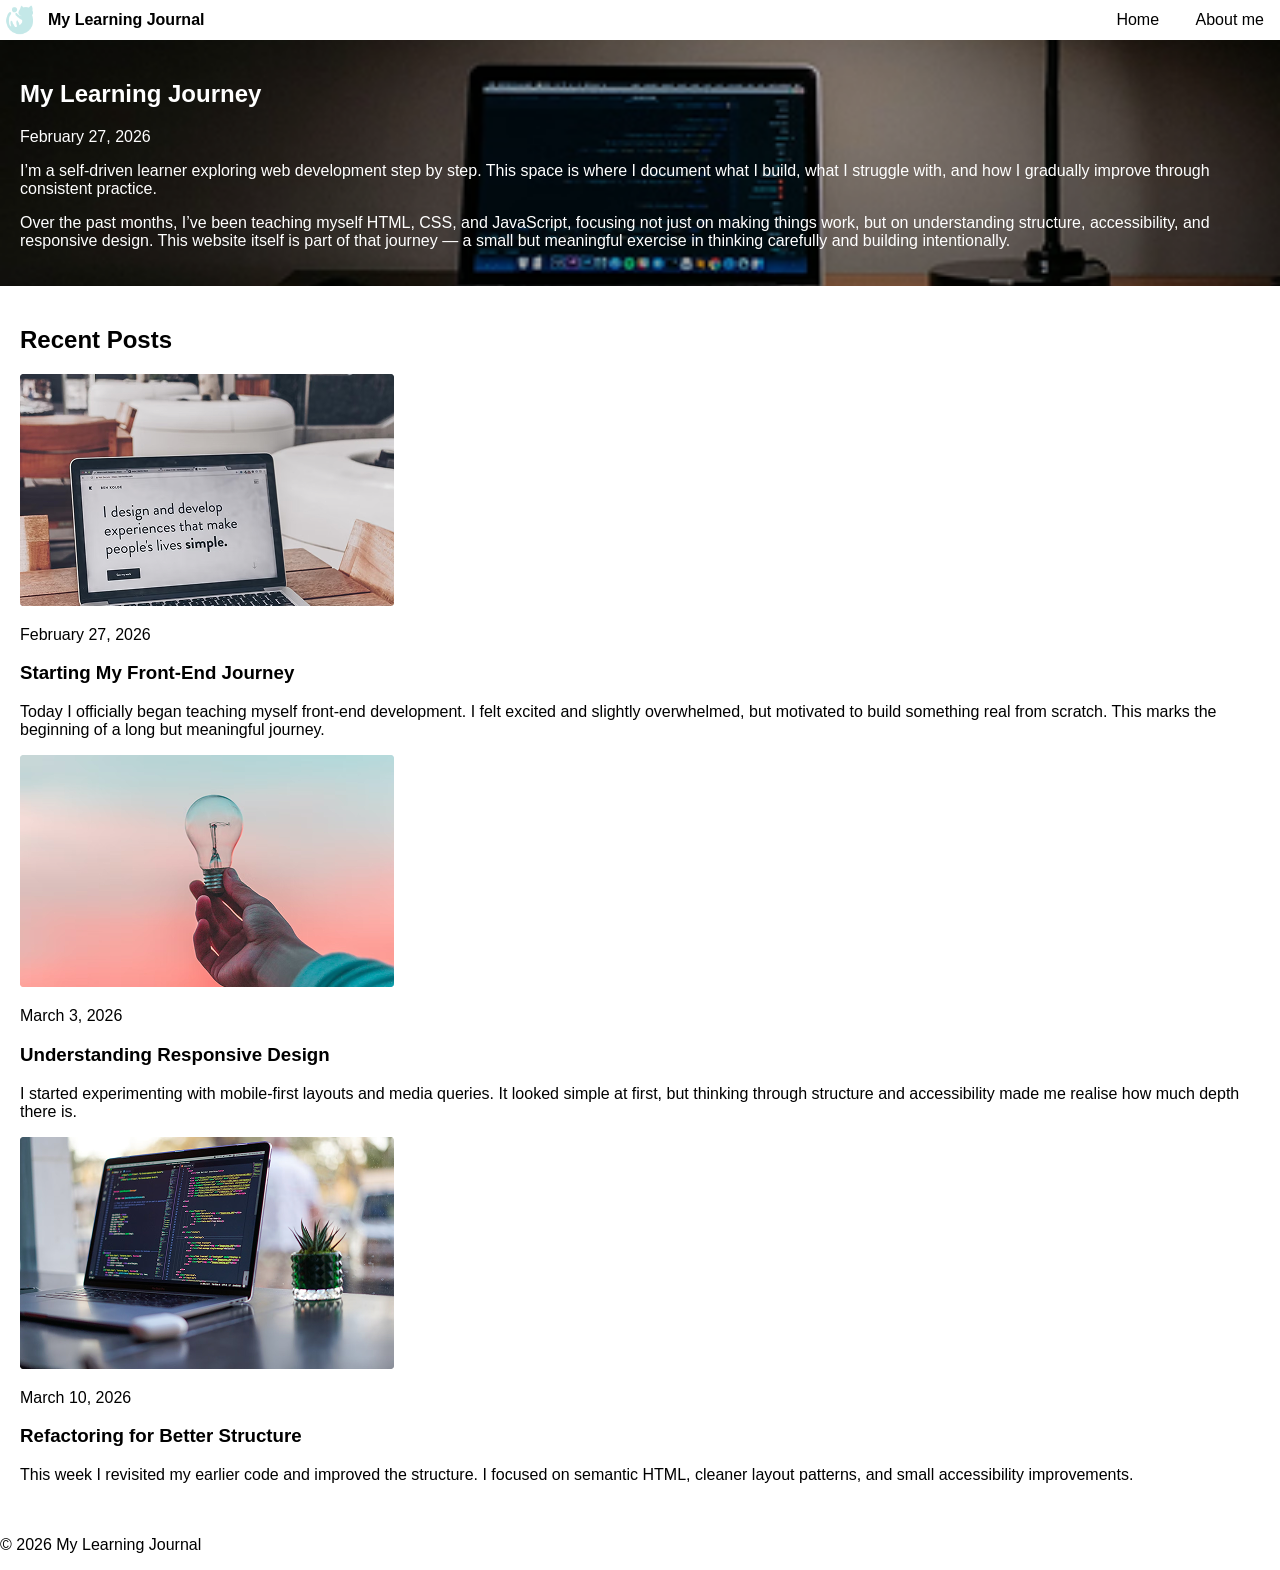
==== my-learning-journal/index.html @ 985da350 "Add my-learning-journal content" ====
<!doctype html>
<html lang="en">
  <head>
    <meta charset="UTF-8" />
    <meta name="viewport" content="width=device-width, initial-scale=1.0" />
    <title>My Learning Journal</title>
    <link rel="stylesheet" href="style.css" />
    <link rel="preconnect" href="https://fonts.googleapis.com" />
    <link rel="preconnect" href="https://fonts.gstatic.com" crossorigin />
    <link
      href="https://fonts.googleapis.com/css2?family=Google+Sans+Flex:opsz,wght@6..144,1..1000&family=Smythe&display=swap"
      rel="stylesheet"
    />
  </head>
  <body>
    <!-- accessibility consider link -->
    <a class="skip-link" href="#main">Skip to main content</a>
    <!-- my nav panel -->
    <header class="site-header">
      <div class="brand">
        <a
          class="brand-link"
          href="index.html"
          aria-label="My Learning Journal home"
        >
          <img src="logo.png" alt="My Learning Journal" class="brand-logo" />
          <span class="brand-title">My Learning Journal</span>
        </a>
      </div>

      <nav class="site-nav" aria-label="Primary">
        <ul class="nav-list">
          <li><a class="nav-link" href="index.html">Home</a></li>
          <li><a class="nav-link" href="about.html">About me</a></li>
        </ul>
      </nav>
    </header>

    <main id="main" class="site-main">
      <section class="hero" aria-labelledby="hero-title">
        <h1 id="hero-title">My Learning Journey</h1>
        <p class="date">February 27, 2026</p>
        <p>
          I’m a self-driven learner exploring web development step by step. This
          space is where I document what I build, what I struggle with, and how
          I gradually improve through consistent practice.
        </p>
        <p>
          Over the past months, I’ve been teaching myself HTML, CSS, and
          JavaScript, focusing not just on making things work, but on
          understanding structure, accessibility, and responsive design. This
          website itself is part of that journey — a small but meaningful
          exercise in thinking carefully and building intentionally.
        </p>
      </section>

      <section class="posts" aria-labelledby="posts-title">
        <h2 id="posts-title">Recent Posts</h2>

        <article class="post-card">
          <a href="post-1.html" class="post-link">
            <img
              src="article-image-01.png"
              alt="Screenshot of my first learning setup"
              class="post-image"
              loading="lazy"
            />

            <div class="post-content">
              <p class="post-date">
                <time datetime="2026-02-27">February 27, 2026</time>
              </p>

              <h3 class="post-title">Starting My Front-End Journey</h3>

              <p class="post-excerpt">
                Today I officially began teaching myself front-end development.
                I felt excited and slightly overwhelmed, but motivated to build
                something real from scratch. This marks the beginning of a long
                but meaningful journey.
              </p>
            </div>
          </a>
        </article>

        <article class="post-card">
          <a href="post-2.html" class="post-link">
            <img
              src="article-image-02.png"
              alt="Working on my first responsive layout"
              class="post-image"
              loading="lazy"
            />

            <div class="post-content">
              <p class="post-date">
                <time datetime="2026-03-03">March 3, 2026</time>
              </p>

              <h3 class="post-title">Understanding Responsive Design</h3>

              <p class="post-excerpt">
                I started experimenting with mobile-first layouts and media
                queries. It looked simple at first, but thinking through
                structure and accessibility made me realise how much depth there
                is.
              </p>
            </div>
          </a>
        </article>

        <article class="post-card">
          <a href="post-3.html" class="post-link">
            <img
              src="article-image-03.png"
              alt="Refactoring and improving layout structure"
              class="post-image"
              loading="lazy"
            />

            <div class="post-content">
              <p class="post-date">
                <time datetime="2026-03-10">March 10, 2026</time>
              </p>

              <h3 class="post-title">Refactoring for Better Structure</h3>

              <p class="post-excerpt">
                This week I revisited my earlier code and improved the
                structure. I focused on semantic HTML, cleaner layout patterns,
                and small accessibility improvements.
              </p>
            </div>
          </a>
        </article>
      </section>
    </main>

    <footer class="site-footer">
      <p>&copy; <span id="year">2026</span> My Learning Journal</p>
    </footer>
  </body>
</html>
---- my-learning-journal/style.css ----
.skip-link {
  position: absolute;
  left: -999px;
  top: auto;
}

.skip-link:focus {
  left: 1rem;
  top: 1rem;
  background: black;
  color: white;
  padding: 0.5rem 1rem;
  z-index: 1000;
}

*,
*::before,
*::after {
  box-sizing: border-box;
}

body {
  margin: 0;
  font-family: "Google Sans Flex", sans-serif;
  font-optical-sizing: auto;
  font-weight: 400;
  font-style: normal;
  font-variation-settings:
    "slnt" 0,
    "wdth" 100,
    "GRAD" 0,
    "ROND" 0;
}

.smythe-regular {
  font-family: "Smythe", system-ui;
  font-weight: 400;
  font-style: normal;
}

.brand-title {
    font-size: 1rem;
}
/* my header scetion style */
.nav-list {
  list-style: none;
  margin: 0;
  padding: 0;
}

.site-header {
    display: flex;
    justify-content: space-between;
    align-items: center;
}

.brand-link {
  display: flex;
  align-items: center;
  gap: 0.5rem;
}

.nav-list li{
text-decoration: none;
display: inline-block;
}

.nav-list li a {
  text-decoration: none;
  color: black;
  padding: 0.5rem 1rem;
  font-size: 1rem;
}

.brand-logo {
  width: 40px;
  height: auto;
}

.brand a {
    text-decoration: none;
    color: black;
    font-size: 1.5rem;
    font-weight: bold;
}

/* first section main one */
.hero {
    background-image: url("article-image-hero.png");
    background-size: cover;
    background-position: center;
    padding: 1.25rem;
    color: white;
}

/* post area */

.posts {
  display: flex;
  flex-direction: column;
  align-items: flex-start;
  justify-content: center;
  padding: 1.25rem;
}

.post-card a {
  text-decoration: none;
  color: black;
}
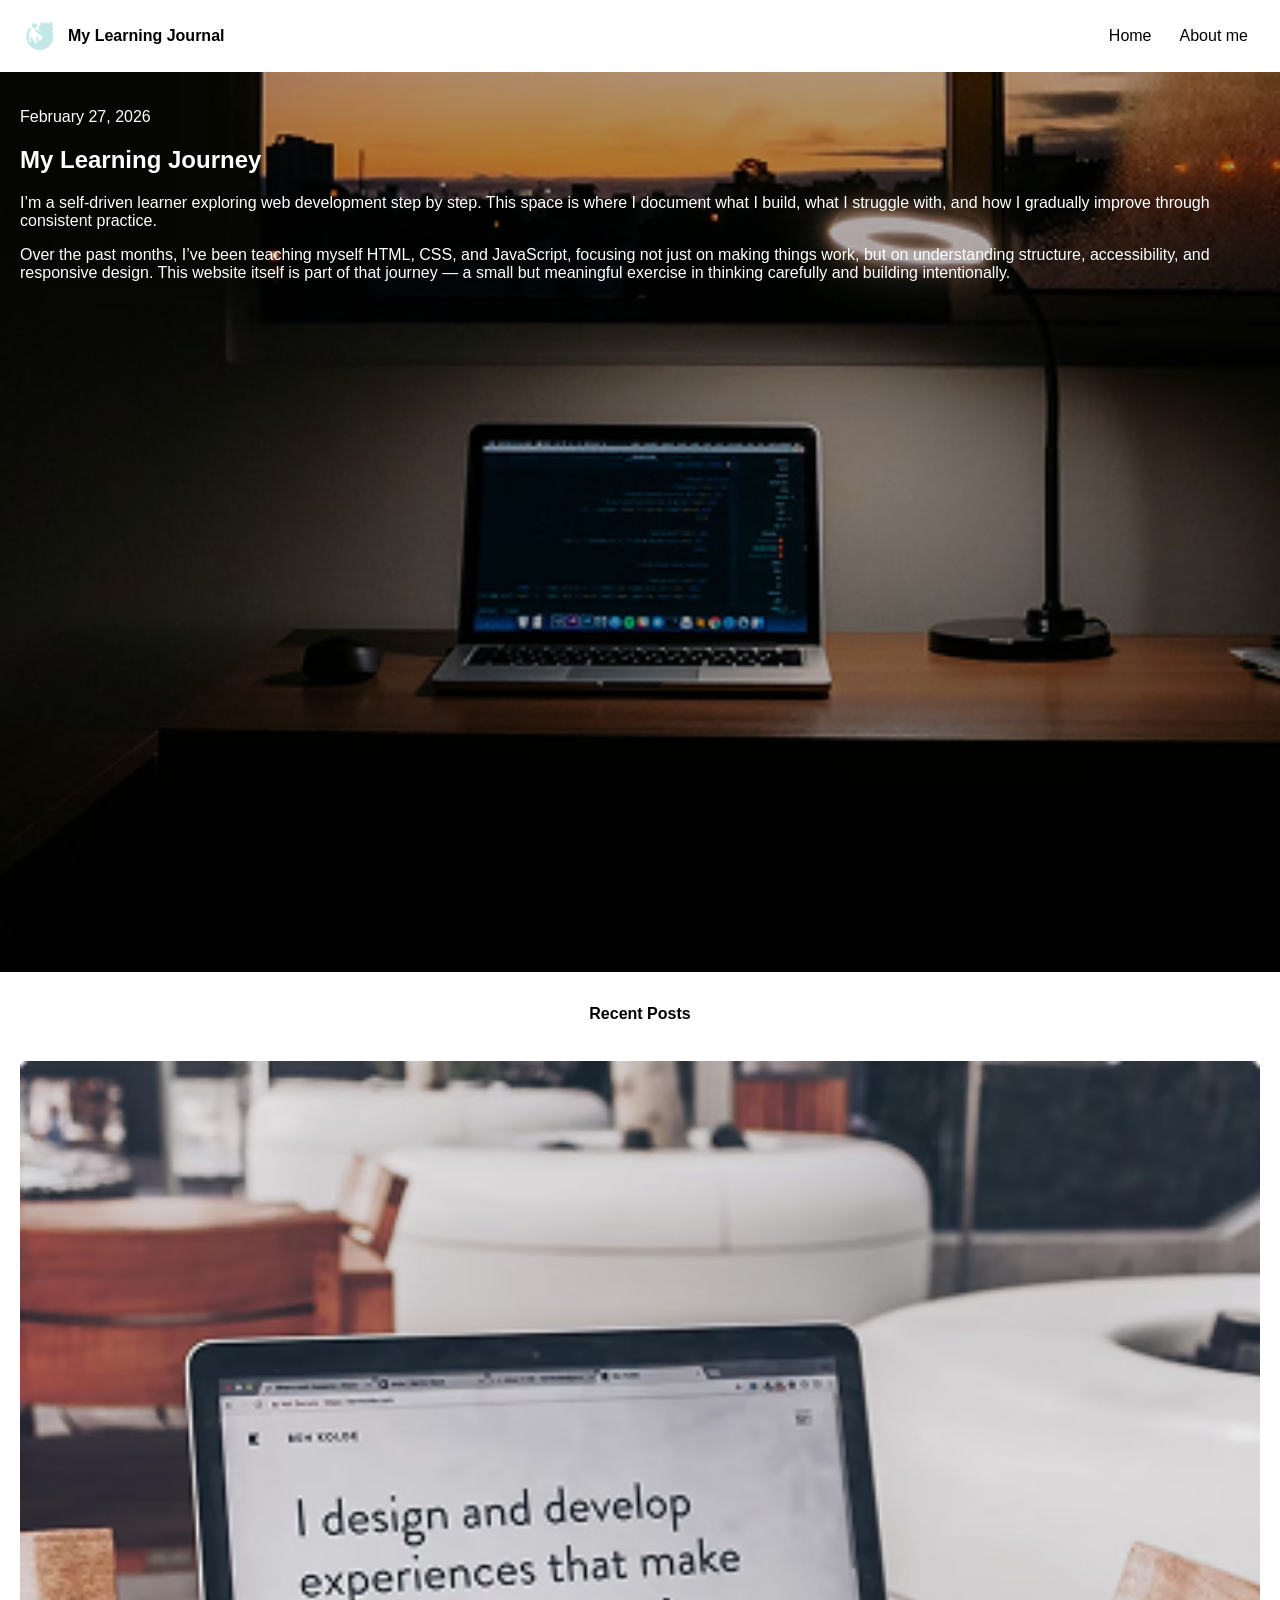
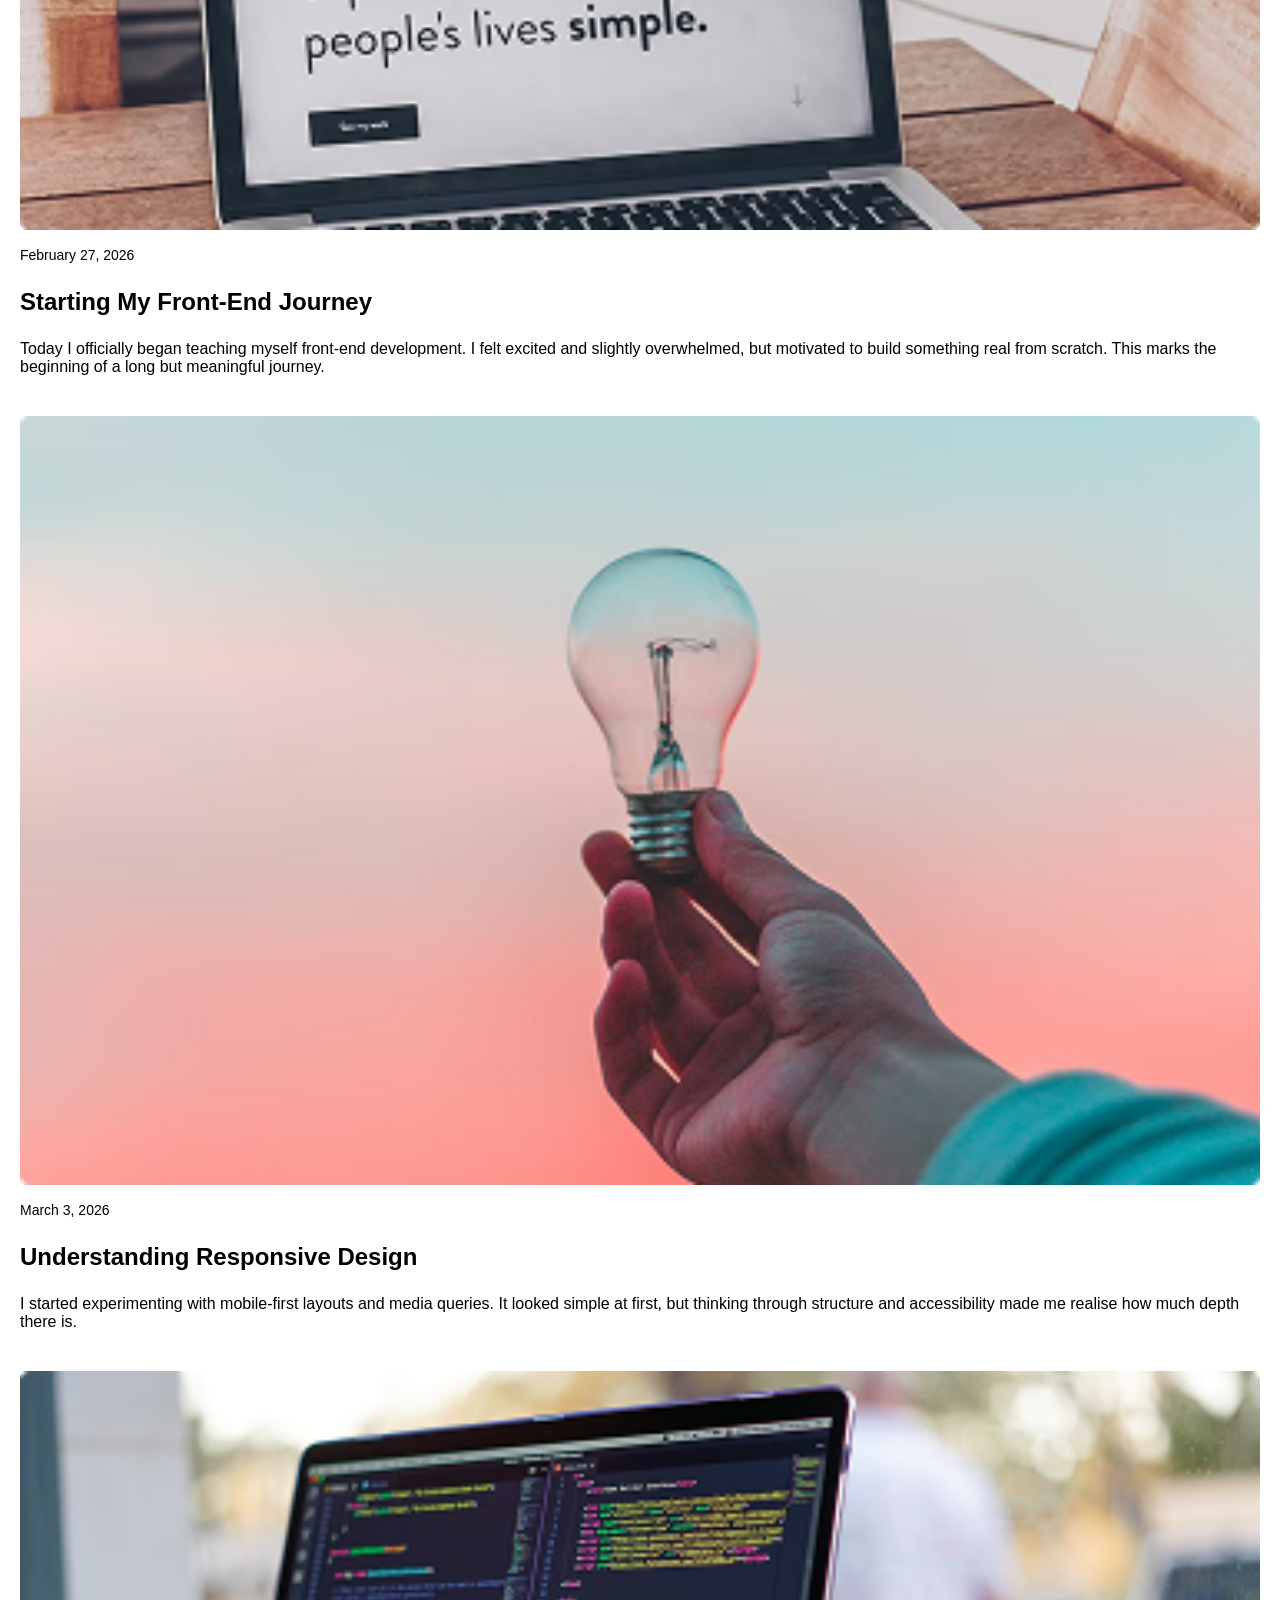
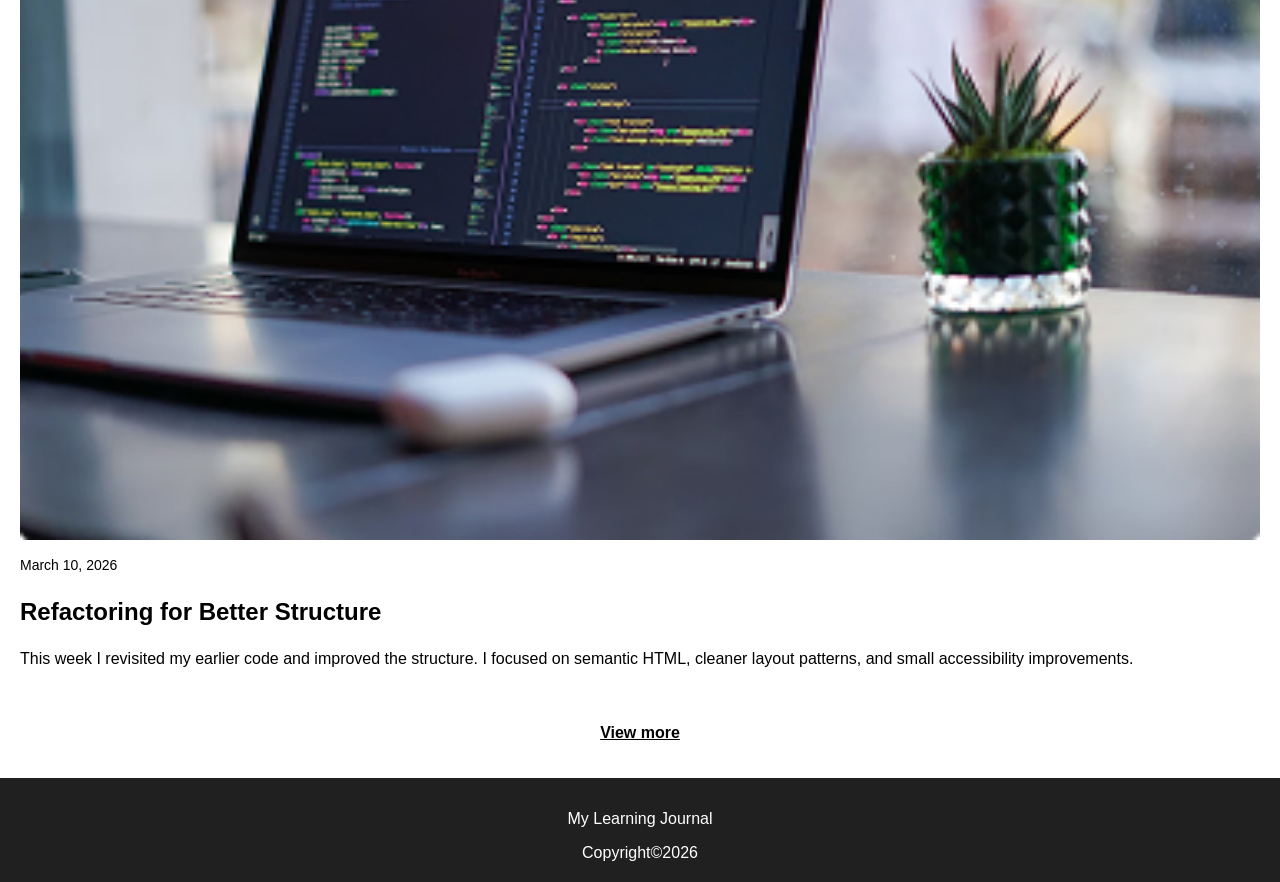
==== commit a52b878f: "I added some font size for page two" ====
--- a/my-learning-journal/index.html
+++ b/my-learning-journal/index.html
@@ -13,9 +13,8 @@
     />
   </head>
   <body>
-    <!-- accessibility consider link -->
     <a class="skip-link" href="#main">Skip to main content</a>
-    <!-- my nav panel -->
+
     <header class="site-header">
       <div class="brand">
         <a
@@ -37,9 +36,9 @@
     </header>
 
     <main id="main" class="site-main">
-      <section class="hero" aria-labelledby="hero-title">
+      <section class="hero hero-home" aria-labelledby="hero-title">
+        <p class="date">February 27, 2026</p>
         <h1 id="hero-title">My Learning Journey</h1>
-        <p class="date">February 27, 2026</p>
         <p>
           I’m a self-driven learner exploring web development step by step. This
           space is where I document what I build, what I struggle with, and how
@@ -133,11 +132,15 @@
             </div>
           </a>
         </article>
+        <section class="view-more-wrapper">
+  <p class="view-more"><a href="posts.html">View more</a></p>
+</section>
       </section>
     </main>
 
     <footer class="site-footer">
-      <p>&copy; <span id="year">2026</span> My Learning Journal</p>
+      <p>My Learning Journal</p>
+      <p>Copyright&copy;<span id="year">2026</span></p>
     </footer>
   </body>
 </html>
--- a/my-learning-journal/style.css
+++ b/my-learning-journal/style.css
@@ -1,3 +1,4 @@
+/* accessible skip link */
 .skip-link {
   position: absolute;
   left: -999px;
@@ -13,6 +14,12 @@
   z-index: 1000;
 }
 
+/* 
+Apply border-box sizing to all elements and their pseudo-elements.
+This ensures that padding and border are included inside the element’s width and height,
+making layout calculations more predictable and preventing elements from overflowing
+their containers.
+*/
 *,
 *::before,
 *::after {
@@ -21,6 +28,7 @@
 
 body {
   margin: 0;
+  overflow-x: hidden;
   font-family: "Google Sans Flex", sans-serif;
   font-optical-sizing: auto;
   font-weight: 400;
@@ -39,36 +47,43 @@
 }
 
 .brand-title {
-    font-size: 1rem;
-}
-/* my header scetion style */
+  font-size: 1rem;
+}
+
 .nav-list {
   list-style: none;
   margin: 0;
   padding: 0;
+  display: flex;
+  flex-wrap: wrap;
+  gap: 0.25rem;
 }
 
 .site-header {
-    display: flex;
-    justify-content: space-between;
-    align-items: center;
+  display: flex;
+  justify-content: space-between;
+  align-items: center;
+  flex-wrap: wrap;
+  gap: 0.75rem;
+  padding: 1rem 1.25rem;
 }
 
 .brand-link {
   display: flex;
   align-items: center;
+  min-width: 0;
   gap: 0.5rem;
 }
 
-.nav-list li{
-text-decoration: none;
-display: inline-block;
+.nav-list li {
+  text-decoration: none;
 }
 
 .nav-list li a {
-  text-decoration: none;
-  color: black;
-  padding: 0.5rem 1rem;
+  display: block;
+  text-decoration: none;
+  color: black;
+  padding: 0.5rem 0.75rem;
   font-size: 1rem;
 }
 
@@ -78,32 +93,126 @@
 }
 
 .brand a {
-    text-decoration: none;
-    color: black;
-    font-size: 1.5rem;
-    font-weight: bold;
-}
-
-/* first section main one */
+  text-decoration: none;
+  color: black;
+  font-size: 1.5rem;
+  font-weight: bold;
+}
+ /* main content  */
+ .hero-title {
+  font-size: 2rem;
+ }
+
+
 .hero {
-    background-image: url("article-image-hero.png");
-    background-size: cover;
-    background-position: center;
-    padding: 1.25rem;
-    color: white;
-}
-
-/* post area */
-
+  background-size: cover;
+  background-position: center;
+  padding: 1.25rem;
+  min-height: 100svh;
+}
+.hero p {
+  font-weight: lighter;
+}
+.hero-home {
+  background-image: url("article-image-hero.png");
+  color: white;
+}
+
+.post-detail-image {
+  width: 100%;
+  height: auto;
+  margin: 1rem 0;
+  border-radius: 3px;
+}
 .posts {
   display: flex;
   flex-direction: column;
   align-items: flex-start;
   justify-content: center;
   padding: 1.25rem;
+  gap: 1.5rem;
+}
+
+.posts time {
+  font-size: 0.875rem;;
+  font-weight: lighter;
+}
+
+.post-title {
+  font-size: 1.5rem;
+}
+.post-card,
+.post-link,
+.post-content {
+  width: 100%;
+}
+
+.post-image {
+  display: block;
+  width: 100%;
+  max-width: 100%;
+  height: auto;
 }
 
 .post-card a {
   text-decoration: none;
   color: black;
+}
+
+.post-excerpt {
+  font-weight: lighter;
+}
+
+/* post-1 specific styles */
+#posts-title {
+  text-align: center;
+  width: 100%;
+  font-size: 1rem;
+}
+
+.post-body {
+  font-weight: 300;
+}
+
+.post-body h2 {
+  font-size: 1rem;
+}
+
+@media (max-width: 480px) {
+  .site-header {
+    align-items: flex-start;
+  }
+
+  .brand-link {
+    flex-wrap: wrap;
+  }
+
+  .nav-list li a {
+    padding: 0.5rem;
+  }
+}
+
+.view-more-wrapper {
+  width: 100%;
+}
+
+.view-more {
+  text-align: center;
+}
+.view-more a {
+  text-decoration: none;
+  color: black;
+  font-size: 1rem;
+  padding: 0.5rem 1rem;
+  font-weight: bold;
+  text-decoration: underline;
+}
+
+/* footer */
+.site-footer {
+  padding: 1rem 1.25rem;
+  height: 6.5rem;
+  background-color: #202020;
+  color: white;
+  text-align: center;
 }
